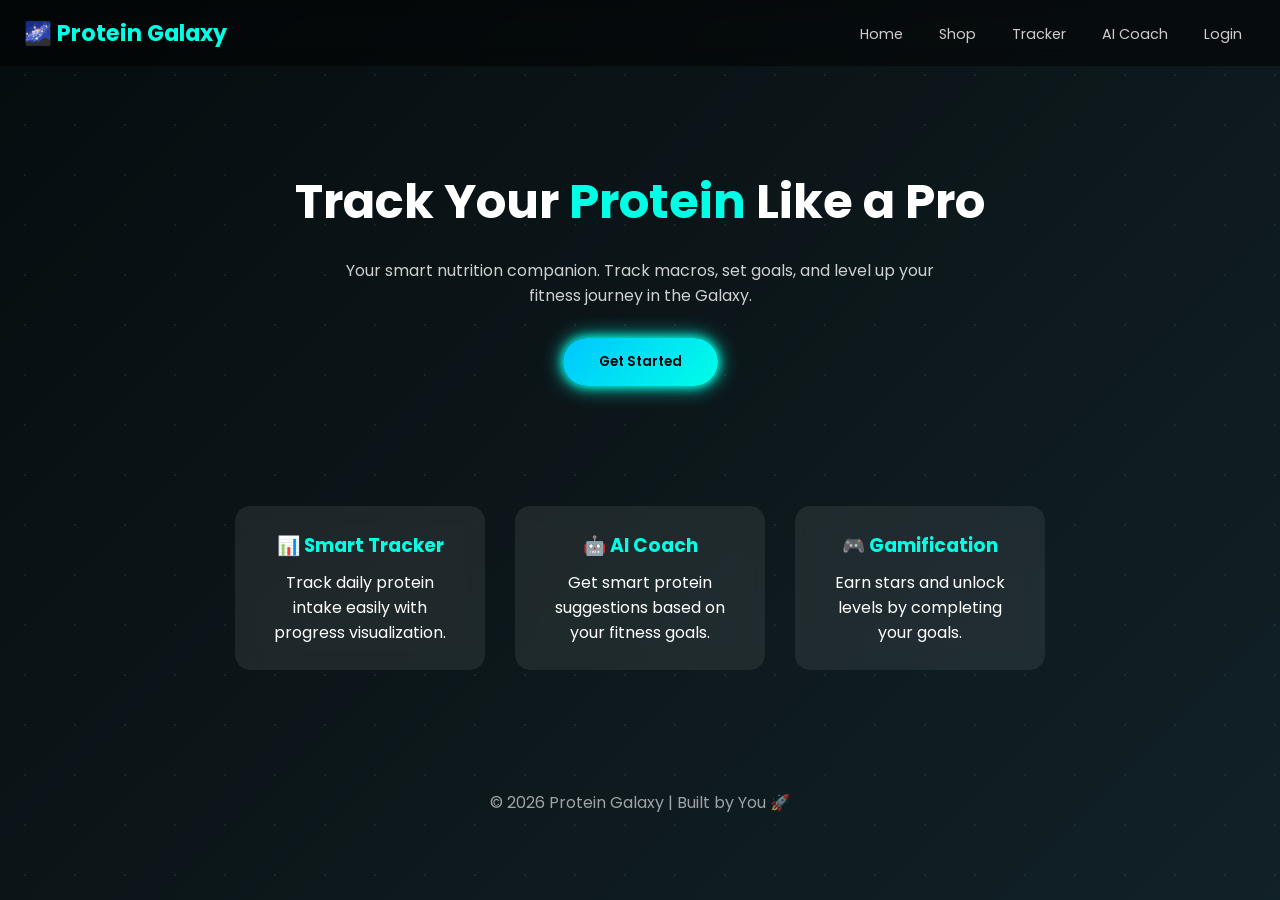
==== index.html @ ff47d5a3 "Add files via upload" ====
<!DOCTYPE html>
<html lang="en">

<head>
    <meta charset="UTF-8">
    <title>Protein Galaxy</title>
    <meta name="viewport" content="width=device-width, initial-scale=1.0">
    <link href="https://fonts.googleapis.com/css2?family=Poppins:wght@300;500;700&display=swap" rel="stylesheet">
    <link rel="stylesheet" href="css/style.css">
    <style>
        * {
            margin: 0;
            padding: 0;
            box-sizing: border-box;
            font-family: 'Poppins', sans-serif;
        }

        body {
            background: linear-gradient(135deg, #0f2027, #203a43, #2c5364);
            color: white;
            min-height: 100vh;
        }

        .bg-video {
            position: fixed;
            top: 0;
            left: 0;
            width: 100%;
            height: 100%;
            object-fit: cover;
            z-index: -2;
        }

        body::after {
            content: "";
            position: fixed;
            top: 0;
            left: 0;
            width: 100%;
            height: 100%;
            background: rgba(0, 0, 0, 0.6);
            z-index: -1;
        }

        .stars {
            position: fixed;
            width: 100%;
            height: 100%;
            background: transparent;
            overflow: hidden;
            z-index: -1;
        }

        .stars::before {
            content: "";
            position: absolute;
            width: 200%;
            height: 200%;
            background: radial-gradient(white 1px, transparent 1px);
            background-size: 50px 50px;
            animation: moveStars 60s linear infinite;
            opacity: 0.2;
        }

        @keyframes moveStars {
            from {
                transform: translate(0, 0)
            }

            to {
                transform: translate(-500px, -500px)
            }
        }

        /* HEADER */
        header {
            display: flex;
            align-items: center;
            justify-content: space-between;
            padding: 16px 24px;
            background: rgba(0, 0, 0, 0.5);
            backdrop-filter: blur(10px);
            position: sticky;
            top: 0;
            z-index: 100;
        }

        .logo {
            color: #00ffe5;
            font-size: 1.4rem;
            font-weight: 700;
            text-decoration: none;
        }

        /* HAMBURGER */
        #hamburger {
            display: none;
            flex-direction: column;
            gap: 5px;
            background: none;
            border: none;
            cursor: pointer;
            padding: 6px;
        }

        #hamburger span {
            display: block;
            width: 26px;
            height: 3px;
            background: #fff;
            border-radius: 3px;
            transition: all 0.3s;
        }

        #hamburger.open span:nth-child(1) {
            transform: translateY(8px) rotate(45deg);
        }

        #hamburger.open span:nth-child(2) {
            opacity: 0;
        }

        #hamburger.open span:nth-child(3) {
            transform: translateY(-8px) rotate(-45deg);
        }

        /* NAV */
        .nav-menu {
            list-style: none;
            display: flex;
            gap: 8px;
        }

        .nav-menu li a {
            color: #ccc;
            text-decoration: none;
            padding: 8px 14px;
            border-radius: 6px;
            font-size: 0.9rem;
            transition: 0.2s;
        }

        .nav-menu li a:hover {
            background: #00ffe5;
            color: #000;
        }

        /* MOBILE */
        @media (max-width:768px) {
            #hamburger {
                display: flex !important;
            }

            .nav-menu {
                display: none;
                position: fixed;
                top: 64px;
                right: 16px;
                width: 180px;
                background: rgba(5, 5, 20, 0.99);
                flex-direction: column;
                border-radius: 12px;
                padding: 10px;
                border: 1px solid #00ffe5;
                z-index: 9999;
                gap: 4px;
            }

            .nav-menu.open {
                display: flex;
            }

            .nav-menu li a {
                display: block;
                padding: 12px 16px;
                color: #fff;
                font-size: 1rem;
                border-radius: 8px;
            }
        }

        /* HERO */
        .hero {
            text-align: center;
            margin-top: 80px;
            padding: 20px;
        }

        .hero h1 {
            font-size: 48px;
            margin-bottom: 20px;
        }

        .hero span {
            color: #00ffe5;
        }

        .hero p {
            max-width: 600px;
            margin: auto;
            opacity: 0.8;
        }

        @media(max-width:768px) {
            .hero h1 {
                font-size: 32px;
            }
        }

        .start-btn {
            margin-top: 30px;
            padding: 14px 36px;
            border: none;
            border-radius: 40px;
            background: linear-gradient(135deg, #00c6ff, #00ffe7);
            color: #000;
            font-weight: 600;
            cursor: pointer;
            transition: 0.3s;
            box-shadow: 0 0 10px #00ffe5, 0 0 20px #00ffe5;
        }

        .start-btn:hover {
            transform: scale(1.08);
        }

        /* CARDS */
        .features {
            display: flex;
            justify-content: center;
            gap: 30px;
            margin-top: 80px;
            flex-wrap: wrap;
            padding: 20px;
        }

        .card {
            background: rgba(255, 255, 255, 0.08);
            backdrop-filter: blur(10px);
            padding: 25px;
            width: 250px;
            border-radius: 15px;
            text-align: center;
            transition: 0.3s;
        }

        .card:hover {
            transform: translateY(-10px);
        }

        .card h3 {
            margin-bottom: 10px;
            color: #00ffe5;
        }

        footer {
            text-align: center;
            margin-top: 80px;
            padding: 20px;
            opacity: 0.6;
        }
    </style>
</head>

<body>

    <div class="stars"></div>
    <video autoplay muted loop playsinline class="bg-video">
        <source src="VDI/fitness.mp4" type="video/mp4">
    </video>

    <header>
        <a href="menu.html" class="logo">🌌 Protein Galaxy</a>

        <button id="hamburger">
            <span></span>
            <span></span>
            <span></span>
        </button>

        <ul class="nav-menu" id="navMenu">
            <li><a href="index.html">Home</a></li>
            <li><a href="menu.html">Shop</a></li>
            <li><a href="smart-traker.html">Tracker</a></li>
            <li><a href="ai-coach.html">AI Coach</a></li>
            <li><a href="login.html">Login</a></li>
        </ul>
    </header>

    <section class="hero">
        <h1>Track Your <span>Protein</span> Like a Pro</h1>
        <p>Your smart nutrition companion. Track macros, set goals, and level up your fitness journey in the Galaxy.</p>
        <a href="ai-coach.html">
            <button class="start-btn">Get Started</button>
        </a>
    </section>

    <section class="features">
        <div class="card">
            <h3>📊 Smart Tracker</h3>
            <p>Track daily protein intake easily with progress visualization.</p>
        </div>
        <div class="card">
            <h3>🤖 AI Coach</h3>
            <p>Get smart protein suggestions based on your fitness goals.</p>
        </div>
        <div class="card">
            <h3>🎮 Gamification</h3>
            <p>Earn stars and unlock levels by completing your goals.</p>
        </div>
    </section>

    <footer>© 2026 Protein Galaxy | Built by You 🚀</footer>
    <script src="jss/script.js"></script>
    <script>
        var btn = document.getElementById("hamburger");
        var menu = document.getElementById("navMenu");

        btn.onclick = function () {
            menu.classList.toggle("open");
            btn.classList.toggle("open");
        };

        menu.querySelectorAll("a").forEach(function (link) {
            link.onclick = function () {
                menu.classList.remove("open");
                btn.classList.remove("open");
            };
        });
    </script>

</body>

</html>
---- css/style.css ----
* {
    margin: 0;
    padding: 0;
    box-sizing: border-box;
    font-family: 'Poppins', sans-serif;
}

body {
    background: linear-gradient(135deg, #0f2027, #203a43, #2c5364);
    color: white;
    min-height: 100vh;
}

/* BACKGROUND VIDEO */
.bg-video {
    position: fixed;
    top: 0;
    left: 0;
    width: 100%;
    height: 100%;
    object-fit: cover;
    z-index: -2;
}

body::after {
    content: "";
    position: fixed;
    top: 0;
    left: 0;
    width: 100%;
    height: 100%;
    background: rgba(0, 0, 0, 0.6);
    z-index: -1;
}

/* STARS */
.stars {
    position: fixed;
    width: 100%;
    height: 100%;
    background: transparent;
    overflow: hidden;
    z-index: -1;
}

.stars::before {
    content: "";
    position: absolute;
    width: 200%;
    height: 200%;
    background: radial-gradient(white 1px, transparent 1px);
    background-size: 50px 50px;
    animation: moveStars 60s linear infinite;
    opacity: 0.2;
}

@keyframes moveStars {
    from {
        transform: translate(0, 0);
    }

    to {
        transform: translate(-500px, -500px);
    }
}

/* HEADER */
header {
    display: flex;
    align-items: center;
    justify-content: space-between;
    padding: 16px 24px;
    background: rgba(0, 0, 0, 0.5);
    backdrop-filter: blur(10px);
    position: sticky;
    top: 0;
    z-index: 100;
}

.logo {
    color: #00ffe5;
    font-size: 1.4rem;
    font-weight: 700;
    text-decoration: none;
}

.logo:hover {
    opacity: 0.8;
}

/* HAMBURGER - desktop pe hide */
#hamburger {
    display: none;
    flex-direction: column;
    gap: 5px;
    background: none;
    border: none;
    cursor: pointer;
    padding: 6px;
    border-radius: 6px;
}

#hamburger span {
    display: block;
    width: 26px;
    height: 3px;
    background: #fff;
    border-radius: 3px;
    transition: all 0.3s ease;
}

#hamburger.open span:nth-child(1) {
    transform: translateY(8px) rotate(45deg);
}

#hamburger.open span:nth-child(2) {
    opacity: 0;
}

#hamburger.open span:nth-child(3) {
    transform: translateY(-8px) rotate(-45deg);
}

/* NAVBAR */
.navbar {
    display: flex;
    align-items: center;
}

/* DESKTOP - menu visible */
.nav-menu {
    list-style: none;
    display: flex;
    gap: 8px;
}

.nav-menu li a {
    color: #ccc;
    text-decoration: none;
    padding: 8px 14px;
    border-radius: 6px;
    font-size: 0.9rem;
    transition: background 0.2s, color 0.2s;
}

.nav-menu li a:hover {
    background: #00ffe5;
    color: #000;
}

/* MOBILE */
@media (max-width: 768px) {

    #hamburger {
        display: flex !important;
    }

    .navbar {
        position: absolute;
        top: 64px;
        right: 0;
        width: 200px;
        z-index: 999;
    }

    .nav-menu {
        display: none !important;
        flex-direction: column !important;
        width: 100%;
        background: rgba(10, 10, 30, 0.98);
        border-radius: 12px;
        padding: 10px;
        border: 1px solid rgba(0, 255, 229, 0.3);
        gap: 0;
    }

    .nav-menu.open {
        display: flex !important;
    }

    .nav-menu li {
        width: 100%;
    }

    .nav-menu li a {
        display: block;
        padding: 12px 16px;
        font-size: 1rem;
        color: #fff;
        border-radius: 8px;
    }

    .nav-menu li a:hover {
        background: #00ffe5;
        color: #000;
    }

    .hero h1 {
        font-size: 32px;
    }
}

/* HERO */
.hero {
    text-align: center;
    margin-top: 80px;
    padding: 20px;
}

.hero h1 {
    font-size: 48px;
    margin-bottom: 20px;
}

.hero span {
    color: #00ffe5;
}

.hero p {
    max-width: 600px;
    margin: auto;
    opacity: 0.8;
}

/* BUTTON */
.start-btn {
    margin-top: 30px;
    padding: 14px 36px;
    border: none;
    border-radius: 40px;
    background: linear-gradient(135deg, #00c6ff, #00ffe7);
    color: #000;
    font-weight: 600;
    cursor: pointer;
    transition: 0.3s;
    box-shadow: 0 0 10px #00ffe5, 0 0 20px #00ffe5;
}

.start-btn:hover {
    transform: scale(1.08);
    box-shadow: 0 0 25px #00ffe7;
}

/* FEATURE CARDS */
.features {
    display: flex;
    justify-content: center;
    gap: 30px;
    margin-top: 80px;
    flex-wrap: wrap;
    padding: 20px;
}

.card {
    background: rgba(255, 255, 255, 0.08);
    backdrop-filter: blur(10px);
    padding: 25px;
    width: 250px;
    border-radius: 15px;
    text-align: center;
    transition: 0.3s;
}

.card:hover {
    transform: translateY(-10px);
}

.card h3 {
    margin-bottom: 10px;
    color: #00ffe5;
}

/* FOOTER */
footer {
    text-align: center;
    margin-top: 80px;
    padding: 20px;
    opacity: 0.6;
}
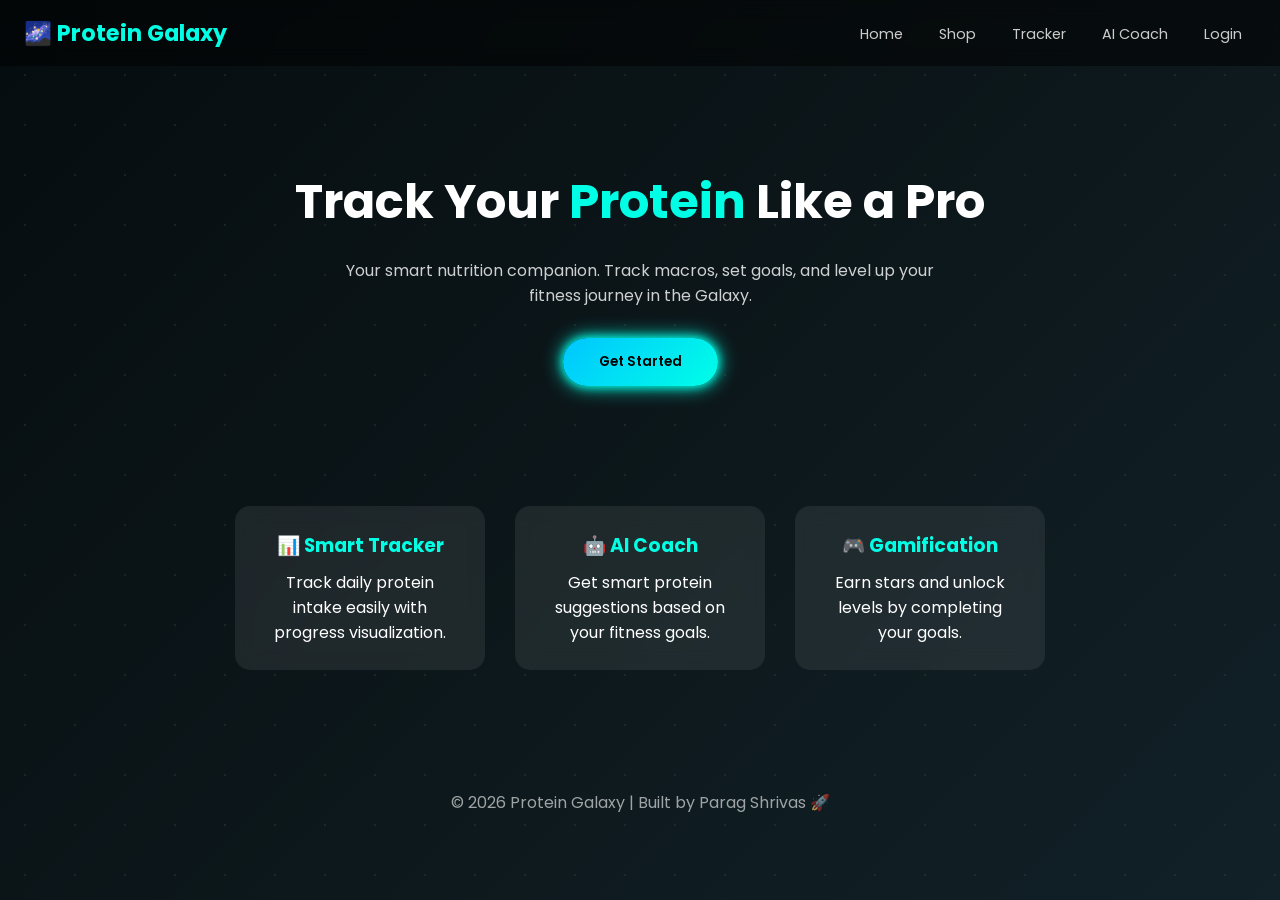
==== commit 712a2d2e: "Update index.html" ====
--- a/index.html
+++ b/index.html
@@ -310,7 +310,7 @@
         </div>
     </section>
 
-    <footer>© 2026 Protein Galaxy | Built by You 🚀</footer>
+    <footer>© 2026 Protein Galaxy | Built by Parag Shrivas 🚀</footer>
     <script src="jss/script.js"></script>
     <script>
         var btn = document.getElementById("hamburger");
